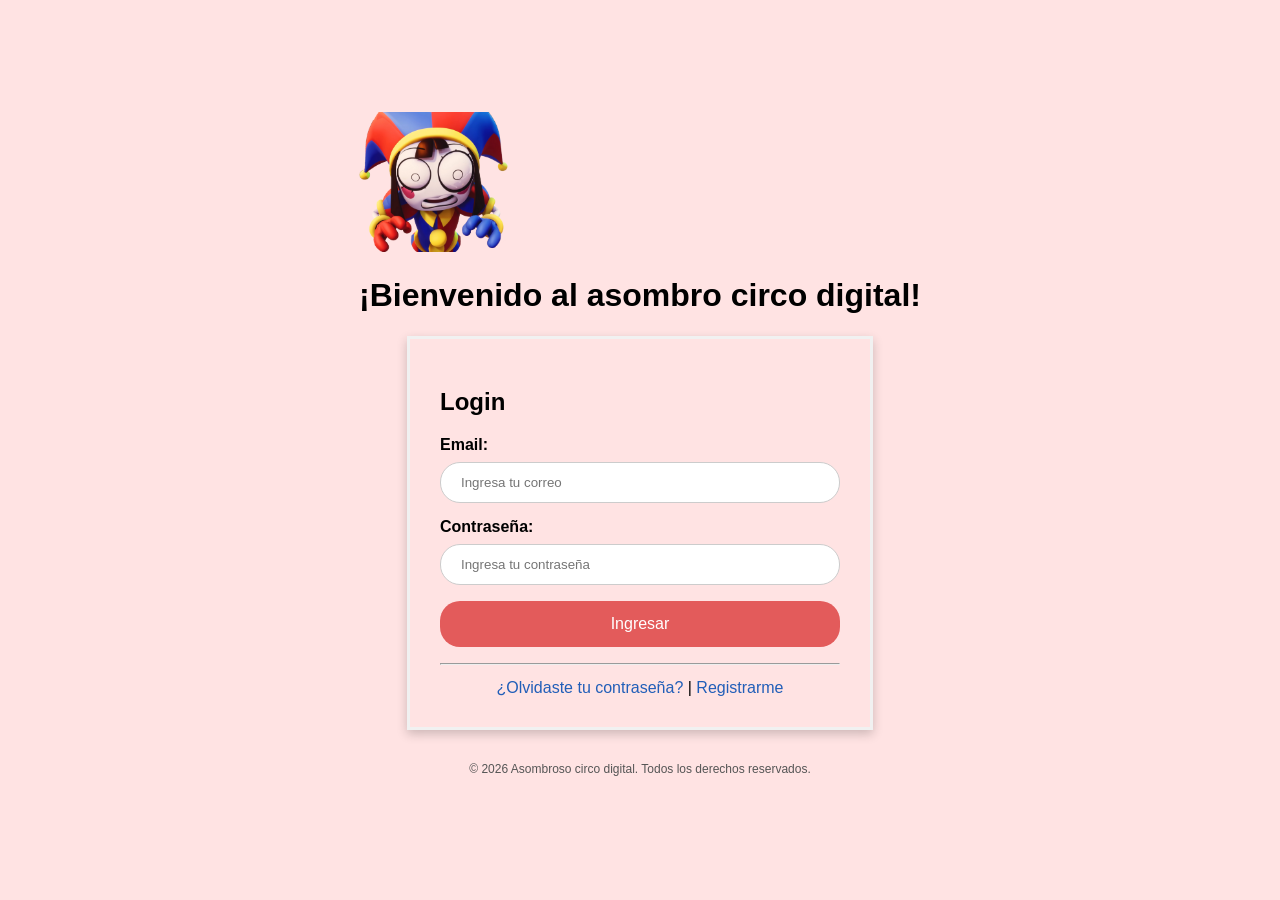
==== index.html @ 58522563 "Actualizacion estilo" ====
<!DOCTYPE html>
<html lang="es">
<head> 
    <meta charset="UTF-8">
    <title>El asombroso circo digital</title>
    <link rel="icon" type="image/png" href="circus-tent.png">
    <link rel="stylesheet" href="CSS/styles.css">
</head>    
<body>    
    <header>
        <img src="Imagenes/pomninsane.png" width="150"> 
        <h1>¡Bienvenido al asombro circo digital!</h1> 
        </header> 

    <main class="caja-login"> 
        <section>
        </section>
        <h2>Login</h2> 
        <form action="/submit" method="post"> 
            <label for="email">Email:</label> 
            <input type="email" id="email" name="correo" placeholder="Ingresa tu correo">
            <label for="password">Contraseña:</label>
            <input type="password" id="password" name="contrasena" placeholder="Ingresa tu contraseña">
            <input type="submit" value="Ingresar">
        </form> 

        <hr> 

        <div class="enlaces-ayuda">
    <a href="Imagenes/noonecares.jpg" target="_blank">¿Olvidaste tu contraseña?</a>
    <span>|</span>
    <a href="Imagenes/hewwo.jpg" target="_blank">Registrarme</a>
</div>
    </main>

    <footer> 
        <p>© 2026 Asombroso circo digital. Todos los derechos reservados.</p>
    </footer> 
</body>  
</html>
---- CSS/styles.css ----
body { font-family:"Arial", sans-serif;
       background-color: #FFE3E3;
       display: flex; 
       flex-direction: column;
       justify-content: center; 
       align-items: center;
         min-height: 100vh;
         margin: 0; 
         padding: 0;
} 

.caja-login { border: 3px solid #f1f1f1;  
       max-width: 400px; 
       width: 90%; 
       padding: 30px; 
       box-shadow: 0 4px 10px 0 rgba(0, 0, 0, 0.2); 
} 

label {
    display: block;
    margin-top: 15px;
    font-weight: bold; 
}

input[type=email], input[type=password] {
    width: 100%;
    padding: 12px 20px;
    margin: 8px 0;
    display: block;
    border: 1px solid #ccc;
    box-sizing: border-box;  
    border-radius: 20px;
} 

input[type=submit] {
    background-color: #E35B5B;
    color: white;
    padding: 14px 20px;
    margin: 8px 0;
    border: none;
    cursor: pointer;
    width: 100%; 
    font-size: 16px;
    border-radius: 20px; 
    transition: 0.3s;
}

input[type="submit"]:hover {
    opacity: 0.8;
}  

.imgcontainer {
    text-align: center;
    margin: 0 0 20px 0;
} 

img.Logopomninsane {
    width: 150px; 
    height: 150px;
    border-radius: 50%;
    border: 3px solid #000000; 
    display: block;
    margin: 0 auto;  
    object-fit: cover;
}  

.enlaces-ayuda {
    text-align: center;
    margin-top: 14px;
} 

.enlaces-ayuda a {
    color: #215EB8;
    text-decoration: none;
} 

footer {
    margin-top: 20px;
    font-size: 12px;
    color: #555;
}
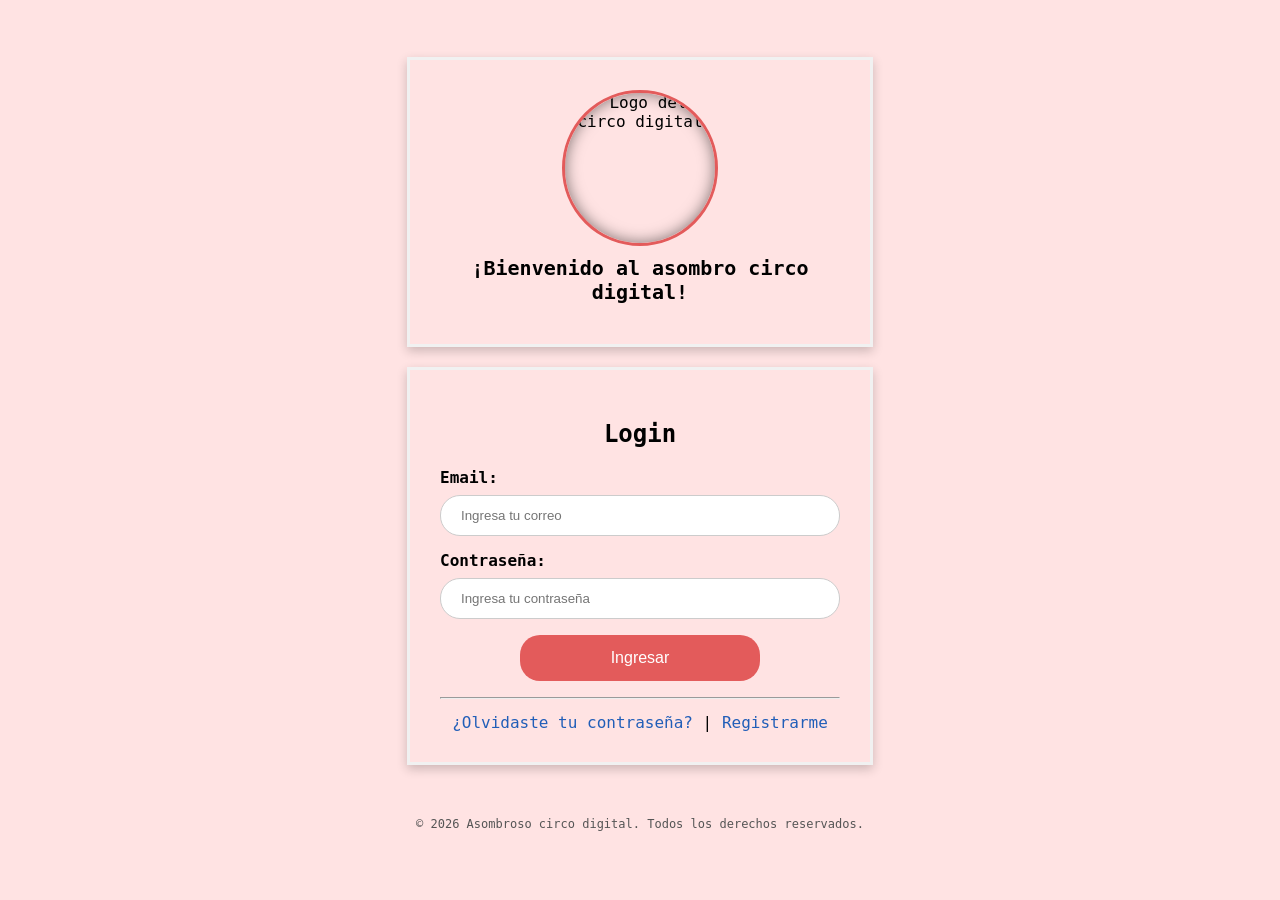
==== commit a6cb4817: "Actualizacion" ====
--- a/index.html
+++ b/index.html
@@ -3,14 +3,18 @@
 <head> 
     <meta charset="UTF-8">
     <title>El asombroso circo digital</title>
-    <link rel="icon" type="image/png" href="circus-tent.png">
+    <link rel="icon" type="image/png" href="Imagenes/circus-tent.png">
     <link rel="stylesheet" href="CSS/styles.css">
 </head>    
 <body>    
     <header>
-        <img src="Imagenes/pomninsane.png" width="150"> 
+        <div class="header-content">
+        </div>
+        <div class="caja-login">
+        <img src="Imagenes/smile.gif" alt="Logo del circo digital" class="Logopomninsane">
         <h1>¡Bienvenido al asombro circo digital!</h1> 
         </header> 
+    </div>
 
     <main class="caja-login"> 
         <section>
--- a/CSS/styles.css
+++ b/CSS/styles.css
@@ -1,4 +1,4 @@
-body { font-family:"Arial", sans-serif;
+body { font-family:"Fixedsys", monospace;
        background-color: #FFE3E3;
        display: flex; 
        flex-direction: column;
@@ -9,17 +9,27 @@
          padding: 0;
 } 
 
+h1 { 
+    font-size: 20px;
+    margin: 10px 0;
+    line-height: 1.2; 
+    front-weight: bold;
+}  
+
 .caja-login { border: 3px solid #f1f1f1;  
        max-width: 400px; 
        width: 90%; 
        padding: 30px; 
-       box-shadow: 0 4px 10px 0 rgba(0, 0, 0, 0.2); 
+       box-shadow: 0 4px 10px 0 rgba(0, 0, 0, 0.2);  
+       text-align: center; 
+       margin-bottom: 20px;
 } 
 
 label {
     display: block;
     margin-top: 15px;
     font-weight: bold; 
+    text-align: left; 
 }
 
 input[type=email], input[type=password] {
@@ -29,7 +39,7 @@
     display: block;
     border: 1px solid #ccc;
     box-sizing: border-box;  
-    border-radius: 20px;
+    border-radius: 20px; 
 } 
 
 input[type=submit] {
@@ -39,7 +49,7 @@
     margin: 8px 0;
     border: none;
     cursor: pointer;
-    width: 100%; 
+    width: 60%; 
     font-size: 16px;
     border-radius: 20px; 
     transition: 0.3s;
@@ -51,17 +61,18 @@
 
 .imgcontainer {
     text-align: center;
-    margin: 0 0 20px 0;
+    margin: 24px 0 12px 0; 
 } 
 
 img.Logopomninsane {
     width: 150px; 
     height: 150px;
     border-radius: 50%;
-    border: 3px solid #000000; 
+    border: 3px solid #E35B5B;
     display: block;
     margin: 0 auto;  
-    object-fit: cover;
+    object-fit: cover; 
+    box-shadow: inset 0 0 15px rgba(0, 0, 0, 0.5); 
 }  
 
 .enlaces-ayuda {
@@ -78,4 +89,4 @@
     margin-top: 20px;
     font-size: 12px;
     color: #555;
-}  +}   
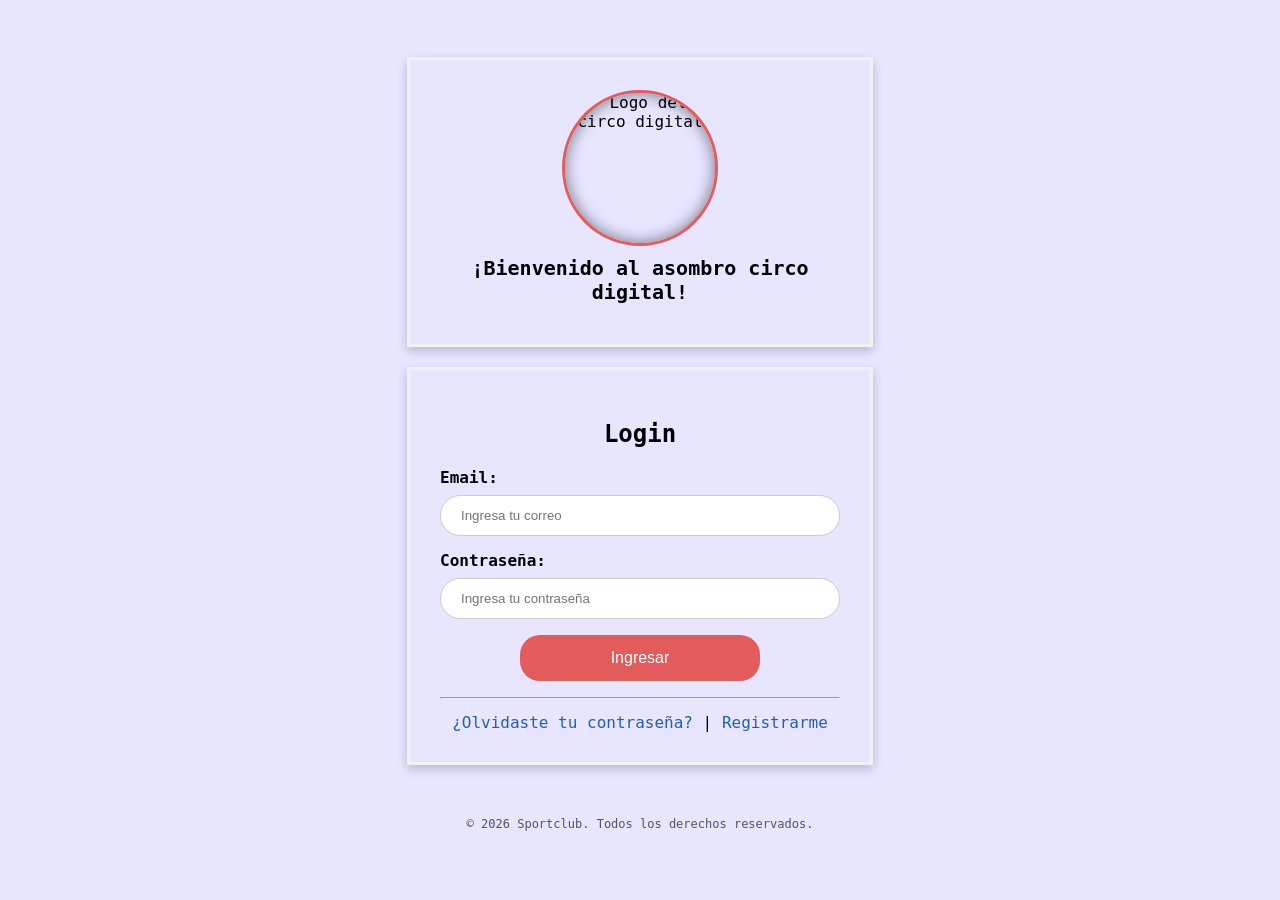
==== commit 8a18e1a0: "Actualizacion" ====
--- a/index.html
+++ b/index.html
@@ -38,7 +38,7 @@
     </main>
 
     <footer> 
-        <p>© 2026 Asombroso circo digital. Todos los derechos reservados.</p>
+        <p>© 2026 Sportclub. Todos los derechos reservados.</p>
     </footer> 
 </body>  
 </html>  
--- a/CSS/styles.css
+++ b/CSS/styles.css
@@ -1,5 +1,5 @@
 body { font-family:"Fixedsys", monospace;
-       background-color: #FFE3E3;
+       background-color: #E7E5FF;
        display: flex; 
        flex-direction: column;
        justify-content: center; 
@@ -13,7 +13,7 @@
     font-size: 20px;
     margin: 10px 0;
     line-height: 1.2; 
-    front-weight: bold;
+    front-weight: bold; 
 }  
 
 .caja-login { border: 3px solid #f1f1f1;  
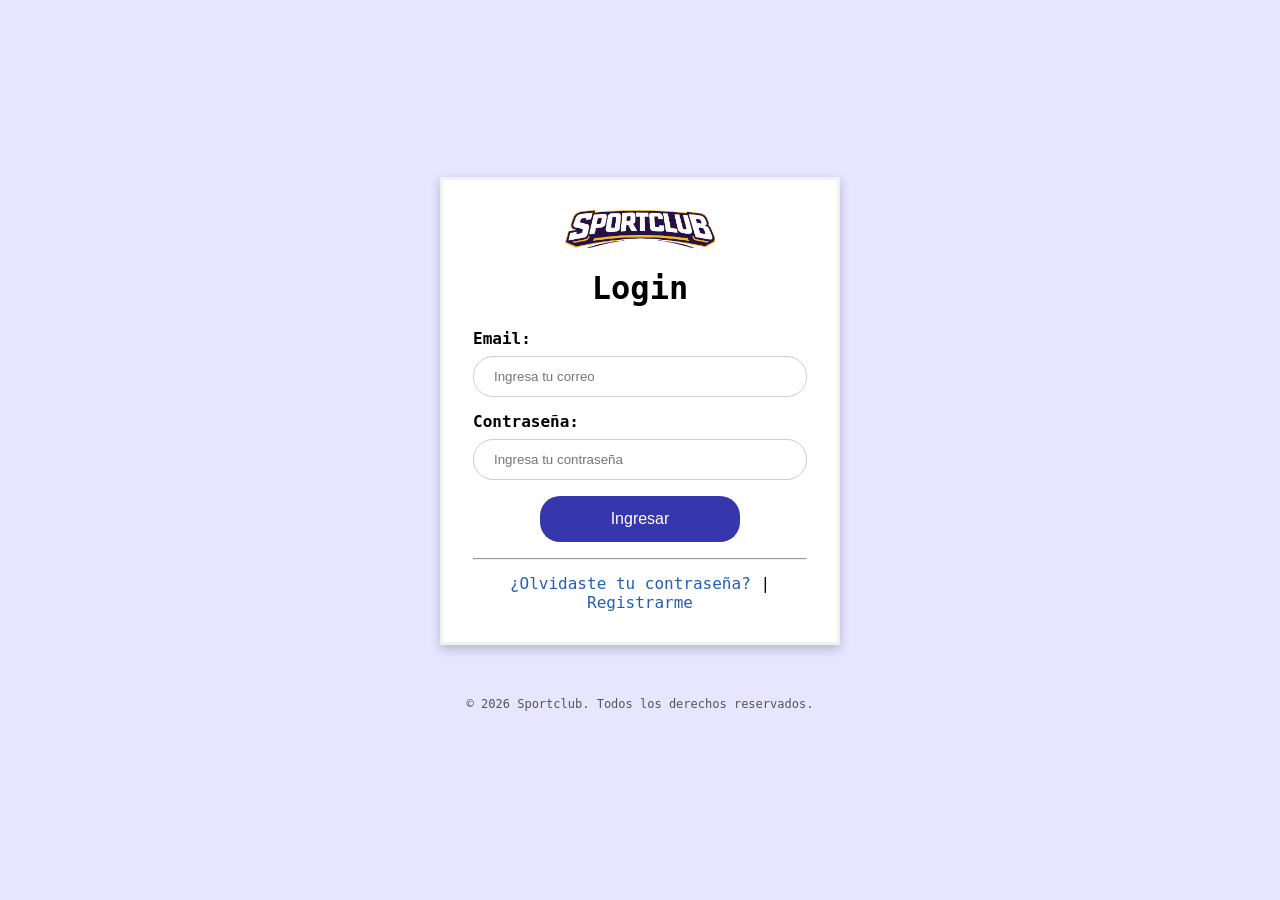
==== commit 1f05bbf7: "Actualizacion" ====
--- a/index.html
+++ b/index.html
@@ -2,24 +2,16 @@
 <html lang="es">
 <head> 
     <meta charset="UTF-8">
-    <title>El asombroso circo digital</title>
-    <link rel="icon" type="image/png" href="Imagenes/circus-tent.png">
+    <title>Sportclub</title> 
     <link rel="stylesheet" href="CSS/styles.css">
 </head>    
 <body>    
-    <header>
-        <div class="header-content">
+    <main class="caja-login"> 
+        <div class="caja-cabecera"> 
+        <div class="logo-container">
+            <img src="Imagenes/logo_empresa_letra_v1.png" alt="Logo sportclub" class="Logosportclub">
         </div>
-        <div class="caja-login">
-        <img src="Imagenes/smile.gif" alt="Logo del circo digital" class="Logopomninsane">
-        <h1>¡Bienvenido al asombro circo digital!</h1> 
-        </header> 
-    </div>
-
-    <main class="caja-login"> 
-        <section>
-        </section>
-        <h2>Login</h2> 
+        <h1>Login</h1> 
         <form action="/submit" method="post"> 
             <label for="email">Email:</label> 
             <input type="email" id="email" name="correo" placeholder="Ingresa tu correo">
--- a/CSS/styles.css
+++ b/CSS/styles.css
@@ -9,21 +9,24 @@
          padding: 0;
 } 
 
-h1 { 
-    font-size: 20px;
-    margin: 10px 0;
-    line-height: 1.2; 
-    front-weight: bold; 
-}  
-
-.caja-login { border: 3px solid #f1f1f1;  
+.caja-login { 
+       border: 3px solid #f1f1f1;  
+       background-color: white;
        max-width: 400px; 
        width: 90%; 
        padding: 30px; 
        box-shadow: 0 4px 10px 0 rgba(0, 0, 0, 0.2);  
        text-align: center; 
        margin-bottom: 20px;
+       box-sizing: border-box;;
 } 
+
+.cuadro-logo {
+    border: 2px solid black;
+    padding: 10px; 
+    display: inline-block; 
+    margin-bottom: 10px; 
+}
 
 label {
     display: block;
@@ -43,7 +46,7 @@
 } 
 
 input[type=submit] {
-    background-color: #E35B5B;
+    background-color: #3737AD;
     color: white;
     padding: 14px 20px;
     margin: 8px 0;
@@ -64,15 +67,12 @@
     margin: 24px 0 12px 0; 
 } 
 
-img.Logopomninsane {
+img.Logosportclub {
     width: 150px; 
-    height: 150px;
-    border-radius: 50%;
-    border: 3px solid #E35B5B;
+    height: auto;
     display: block;
     margin: 0 auto;  
-    object-fit: cover; 
-    box-shadow: inset 0 0 15px rgba(0, 0, 0, 0.5); 
+    object-fit: contain;
 }  
 
 .enlaces-ayuda {
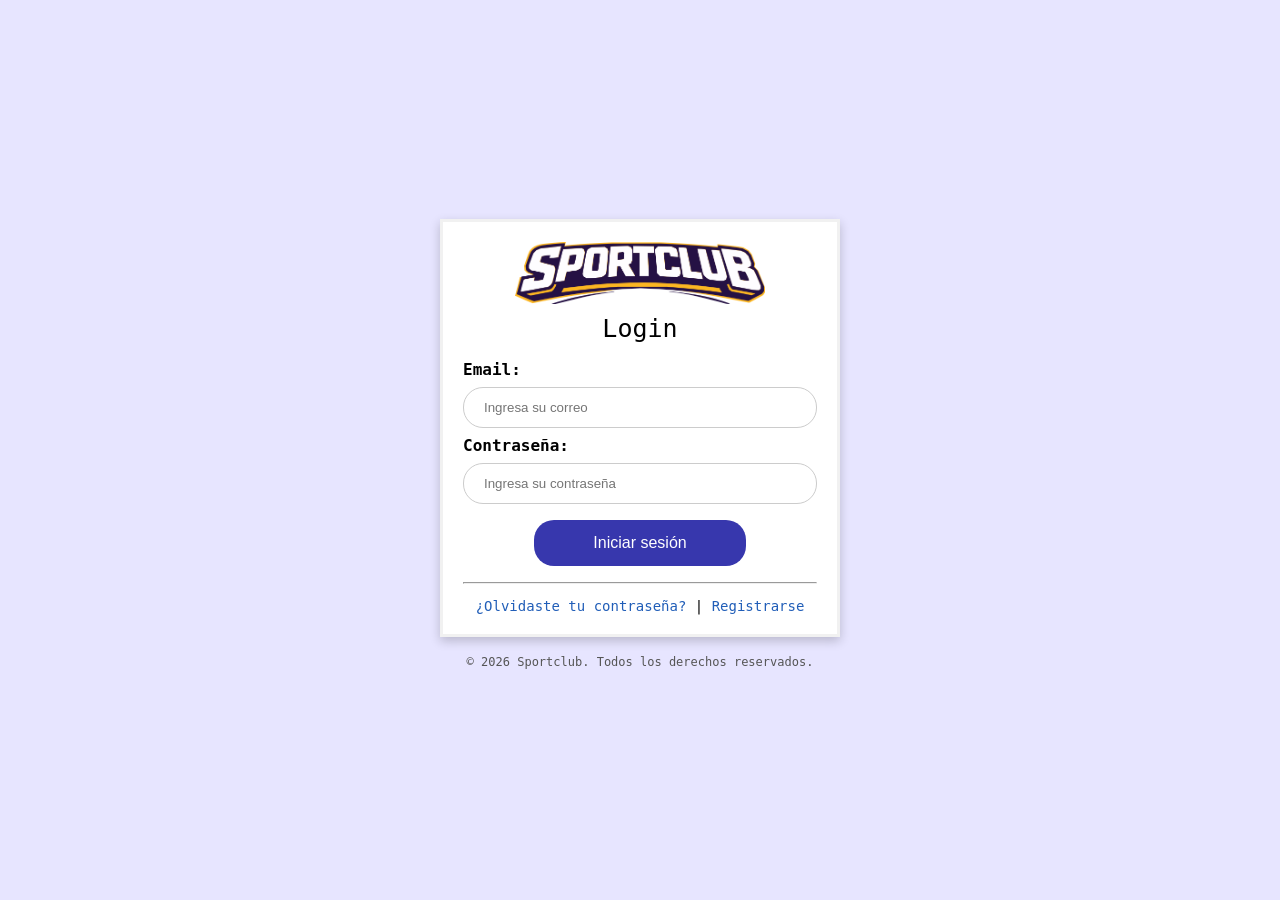
==== commit d8ad07c7: "Actualizacion" ====
--- a/index.html
+++ b/index.html
@@ -3,29 +3,31 @@
 <head> 
     <meta charset="UTF-8">
     <title>Sportclub</title> 
+    <link rel="icon" type="image/png" href="Imagenes/sports.png">
     <link rel="stylesheet" href="CSS/styles.css">
 </head>    
 <body>    
     <main class="caja-login"> 
-        <div class="caja-cabecera"> 
         <div class="logo-container">
             <img src="Imagenes/logo_empresa_letra_v1.png" alt="Logo sportclub" class="Logosportclub">
         </div>
         <h1>Login</h1> 
         <form action="/submit" method="post"> 
             <label for="email">Email:</label> 
-            <input type="email" id="email" name="correo" placeholder="Ingresa tu correo">
+            <input type="email" id="email" name="correo" placeholder="Ingresa su correo">
             <label for="password">Contraseña:</label>
-            <input type="password" id="password" name="contrasena" placeholder="Ingresa tu contraseña">
-            <input type="submit" value="Ingresar">
+            <input type="password" id="password" name="contrasena" placeholder="Ingresa su contraseña">
+            <input type="submit" value="Iniciar sesión">
         </form> 
 
         <hr> 
 
         <div class="enlaces-ayuda">
-    <a href="Imagenes/noonecares.jpg" target="_blank">¿Olvidaste tu contraseña?</a>
+    <a href="recover.html">¿Olvidaste tu contraseña?</a>
+
+    
     <span>|</span>
-    <a href="Imagenes/hewwo.jpg" target="_blank">Registrarme</a>
+    <a href="register.html">Registrarse</a> 
 </div>
     </main>
 
--- a/CSS/styles.css
+++ b/CSS/styles.css
@@ -9,33 +9,73 @@
          padding: 0;
 } 
 
-.caja-login { 
+.caja-login h1 {
+    font-size: 25px; 
+    margin-top: 10px; 
+    color: #000;   
+    font-weight: normal;
+    
+} 
+
+.caja-recover h1 {
+    font-size: 25px; 
+    font-weight: normal;
+} 
+
+.caja-registro h1 {
+    font-size: 25px; 
+    margin-top: 10px; 
+    color: #000;   
+    font-weight: normal;
+}
+
+.caja-login, .caja-registro, .caja-recover { 
        border: 3px solid #f1f1f1;  
        background-color: white;
        max-width: 400px; 
        width: 90%; 
-       padding: 30px; 
+       padding: 20px; 
        box-shadow: 0 4px 10px 0 rgba(0, 0, 0, 0.2);  
        text-align: center; 
-       margin-bottom: 20px;
-       box-sizing: border-box;;
+       margin-bottom: 1px;
+       box-sizing: border-box;
 } 
+
+.caja-registro label {
+    margin-top: 5px; 
+}
+
+.caja-registro input, .caja-registro select {
+    margin: 5px 0;
+    padding: 10px 15px;
+}
 
 .cuadro-logo {
     border: 2px solid black;
     padding: 10px; 
     display: inline-block; 
     margin-bottom: 10px; 
+} 
+
+.caja-recover p {
+    font-size: 14px;
+    color: #444;
+    line-height: 1.5;
+    margin: 20px 0;
+} 
+
+.caja-registro input[type=submit] {
+    margin-top: 15px; 
 }
 
 label {
     display: block;
-    margin-top: 15px;
+    margin-top: 5px;
     font-weight: bold; 
     text-align: left; 
 }
 
-input[type=email], input[type=password] {
+input[type=text], input[type=number], input[type=email], input[type=password], select {
     width: 100%;
     padding: 12px 20px;
     margin: 8px 0;
@@ -68,7 +108,7 @@
 } 
 
 img.Logosportclub {
-    width: 150px; 
+    width: 250px;  
     height: auto;
     display: block;
     margin: 0 auto;  
@@ -78,6 +118,7 @@
 .enlaces-ayuda {
     text-align: center;
     margin-top: 14px;
+    font-size: 14px; 
 } 
 
 .enlaces-ayuda a {
@@ -86,7 +127,8 @@
 } 
 
 footer {
-    margin-top: 20px;
+    margin-top: 5px;
     font-size: 12px;
     color: #555;
-}   +}    
+
